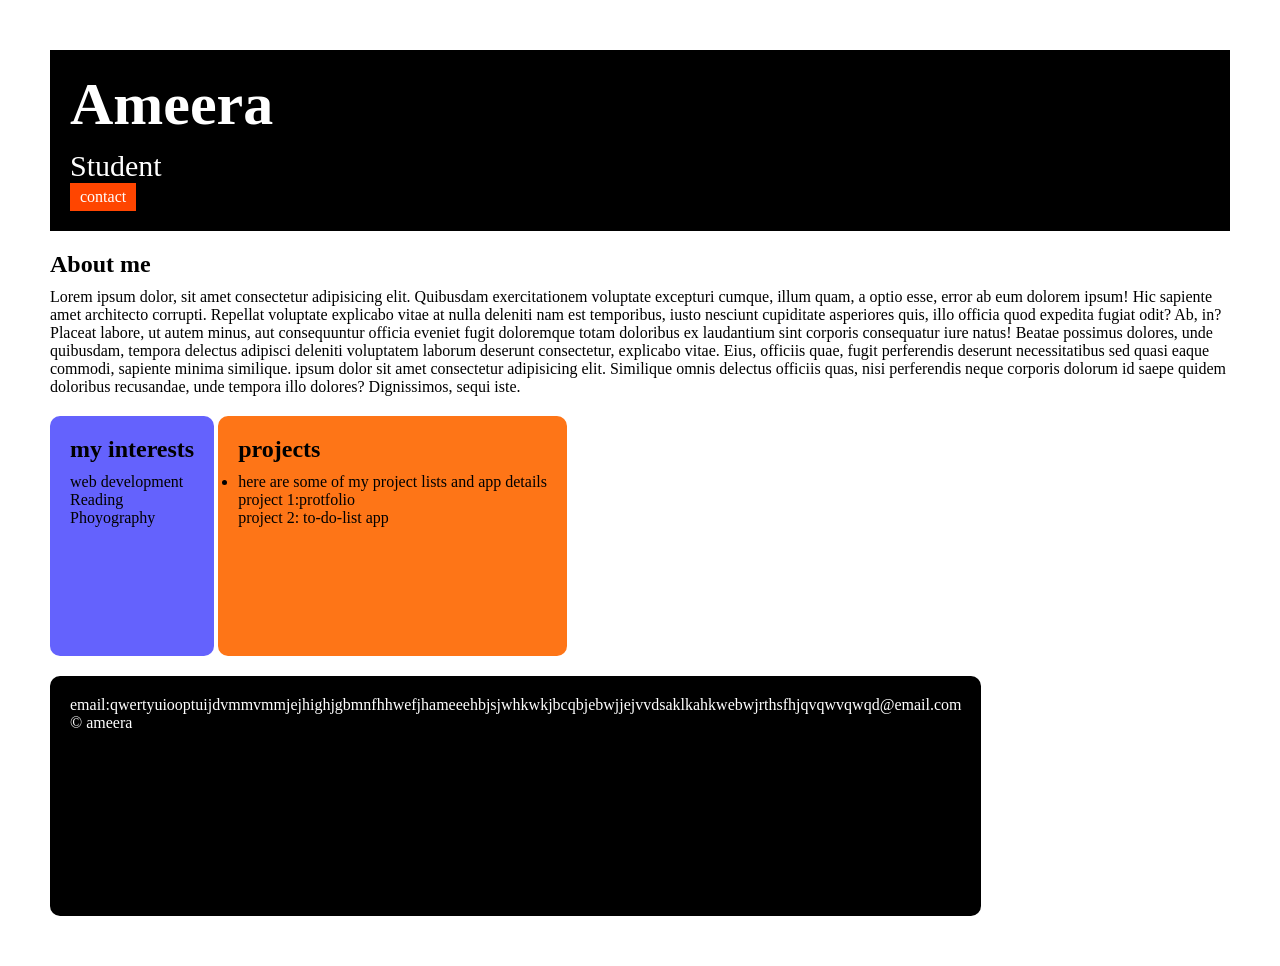
==== index.html @ e1df03b3 "Add files via upload" ====
<!DOCTYPE html>

<html>

<head>
    <title>protfolio</title>
    <link rel="stylesheet" href="style.css">
</head>
<link rel="preconnect" href="https://fonts.googleapis.com">
<link rel="preconnect" href="https://fonts.gstatic.com" crossorigin>
<link href="https://fonts.googleapis.com/css2?family=Poppins:ital,wght@0,100;0,200;0,300;0,400;0,500;0,600;0,700;0,800;0,900;1,100;1,200;1,300;1,400;1,500;1,600;1,700;1,800;1,900&family=Roboto:ital,wght@0,100..900;1,100..900&family=Young+Serif&display=swap" rel="stylesheet">


<body>
    <div class="container">

   <div class="section-one">
    <h2 class="section-one___name">Ameera</h2>
    <p class="section-one___role">Student</p>
    <a class="section-one___contact" href="contact.html">contact</a>

   </div>
   <div class="section-two">
   <h2 class="section-two___title">About me</h2>
   <p class="section-two___desc">Lorem ipsum dolor, sit amet consectetur adipisicing elit.
     Quibusdam exercitationem voluptate excepturi cumque, illum quam, a optio esse, error ab eum dolorem ipsum! Hic sapiente amet architecto corrupti. Repellat voluptate explicabo vitae at nulla deleniti nam est temporibus, iusto nesciunt cupiditate asperiores quis, illo officia quod expedita fugiat odit? Ab, in? Placeat labore, ut autem minus, aut consequuntur officia eveniet fugit doloremque totam doloribus ex laudantium sint corporis consequatur iure natus! Beatae possimus dolores, unde quibusdam, tempora delectus adipisci deleniti voluptatem laborum deserunt consectetur, explicabo vitae. Eius, officiis quae, fugit perferendis deserunt necessitatibus sed quasi eaque commodi, 
    sapiente minima similique. ipsum dolor sit amet consectetur adipisicing elit. Similique omnis delectus officiis quas, nisi perferendis neque corporis dolorum id saepe quidem doloribus recusandae, unde tempora illo dolores? Dignissimos, sequi iste. 
   </p>
   </div> 

   
<div class="section-three">
    <h2 class="section-three___title"> my interests</h2>
    <ul class="section-three___desc">
        <p>web development</p>
        <p>Reading</p>
        <p>Phoyography</p>
    </ul>
</div>
<div class="section-four">
    <h2 class="section-four___title">projects</h2>
    <ul>
        <li>
          <p class="section-four___desc">here are some of my project lists and app details</p>
          <p>project 1:protfolio<p>
          <p>project 2: to-do-list app<p>  
        </li>
    </ul>
    
</div>
   
<div>
   
    <p class="section-five">email:qwertyuiooptuijdvmmvmmjejhighjgbmnfhhwefjhameeehbjsjwhkwkjbcqbjebwjjejvvdsaklkahkwebwjrthsfhjqvqwvqwqd@email.com<br>&copy ameera</p>
    

</div>

   

 </div>   
</body>

</html>
---- style.css ----
*{
    padding:0;
    margin:0;
}
body{
    font-family: serif;
}
.container{
    padding:50px;

}
.section-one{
    background-color: black;
    color:white;
    padding:20px;

}
.section-one___contact{
    background-color: orangered;
    color: white;
    text-decoration: none;
    padding-left: 10px;
    padding-right: 10px;
    padding-top: 5px;
    padding-bottom: 5px;
    display: inline-block;

}
.section-one___name{
    font-size: 60px;
}
.section-one___role{
    font-size: 30px;
    margin-top: 10px;
}
.section-two,.section-three,.section-four,.section-five{
    margin-top: 20px;
}
.section-two___desc,.section-three___desc,.section-four___desc,.section-five___desc{
    margin-top: 10px;
}
.section-three{
    background-color: #6462fd;
    color:black;
    padding:20px;
    display: inline-block;
    height:200px;
    border-radius: 10px;
}
.section-four{
    background-color: #fe7517;
    color:black;
    padding:20px;
    display: inline-block;
    height:200px;
    border-radius: 10px;
    vertical-align: top;
}
.section-five{
    background-color: black;
    color:white;
    padding:20px;
    display: inline-block;
    height:200px;
    border-radius: 10px;
    vertical-align:none;

}
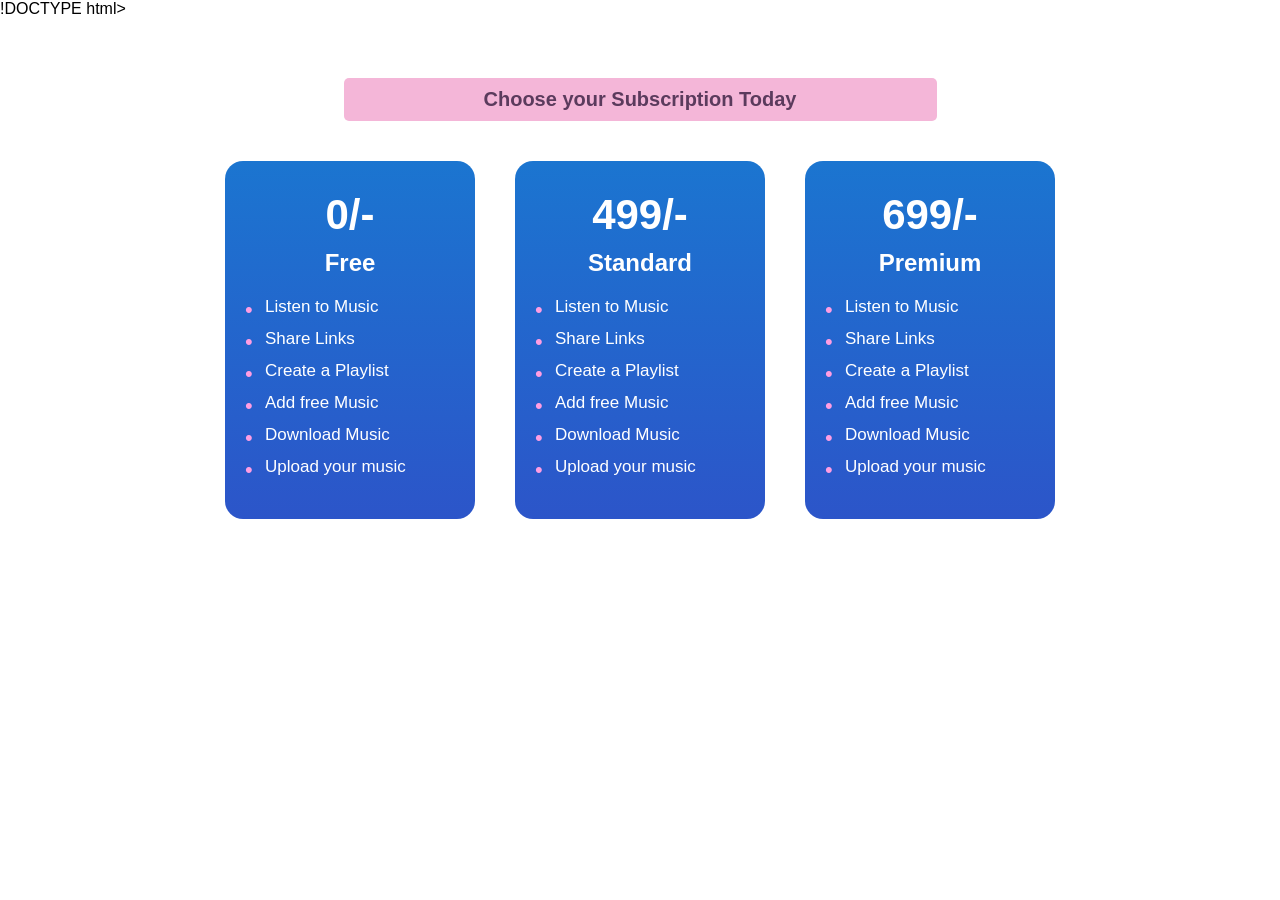
==== commit e9a21e99: "Add files via upload" ====
--- a/index.html
+++ b/index.html
@@ -1,64 +1,64 @@
-<!DOCTYPE html>
-
-<html>
-
+!DOCTYPE html>
+<html lang="en">
 <head>
-    <title>protfolio</title>
+    <meta charset="UTF-8">
+    <meta name="viewport" content="width=device-width, initial-scale=1.0">
+    <title>Subscription Cards</title>
     <link rel="stylesheet" href="style.css">
 </head>
-<link rel="preconnect" href="https://fonts.googleapis.com">
-<link rel="preconnect" href="https://fonts.gstatic.com" crossorigin>
-<link href="https://fonts.googleapis.com/css2?family=Poppins:ital,wght@0,100;0,200;0,300;0,400;0,500;0,600;0,700;0,800;0,900;1,100;1,200;1,300;1,400;1,500;1,600;1,700;1,800;1,900&family=Roboto:ital,wght@0,100..900;1,100..900&family=Young+Serif&display=swap" rel="stylesheet">
+<body>
 
-
-<body>
     <div class="container">
 
-   <div class="section-one">
-    <h2 class="section-one___name">Ameera</h2>
-    <p class="section-one___role">Student</p>
-    <a class="section-one___contact" href="contact.html">contact</a>
+        <h2>Choose your Subscription Today</h2>
 
-   </div>
-   <div class="section-two">
-   <h2 class="section-two___title">About me</h2>
-   <p class="section-two___desc">Lorem ipsum dolor, sit amet consectetur adipisicing elit.
-     Quibusdam exercitationem voluptate excepturi cumque, illum quam, a optio esse, error ab eum dolorem ipsum! Hic sapiente amet architecto corrupti. Repellat voluptate explicabo vitae at nulla deleniti nam est temporibus, iusto nesciunt cupiditate asperiores quis, illo officia quod expedita fugiat odit? Ab, in? Placeat labore, ut autem minus, aut consequuntur officia eveniet fugit doloremque totam doloribus ex laudantium sint corporis consequatur iure natus! Beatae possimus dolores, unde quibusdam, tempora delectus adipisci deleniti voluptatem laborum deserunt consectetur, explicabo vitae. Eius, officiis quae, fugit perferendis deserunt necessitatibus sed quasi eaque commodi, 
-    sapiente minima similique. ipsum dolor sit amet consectetur adipisicing elit. Similique omnis delectus officiis quas, nisi perferendis neque corporis dolorum id saepe quidem doloribus recusandae, unde tempora illo dolores? Dignissimos, sequi iste. 
-   </p>
-   </div> 
+        <div class="card-wrapper">
 
-   
-<div class="section-three">
-    <h2 class="section-three___title"> my interests</h2>
-    <ul class="section-three___desc">
-        <p>web development</p>
-        <p>Reading</p>
-        <p>Phoyography</p>
-    </ul>
-</div>
-<div class="section-four">
-    <h2 class="section-four___title">projects</h2>
-    <ul>
-        <li>
-          <p class="section-four___desc">here are some of my project lists and app details</p>
-          <p>project 1:protfolio<p>
-          <p>project 2: to-do-list app<p>  
-        </li>
-    </ul>
-    
-</div>
-   
-<div>
-   
-    <p class="section-five">email:qwertyuiooptuijdvmmvmmjejhighjgbmnfhhwefjhameeehbjsjwhkwkjbcqbjebwjjejvvdsaklkahkwebwjrthsfhjqvqwvqwqd@email.com<br>&copy ameera</p>
-    
+            <div class="card">
+                <h1>0/-</h1>
+                <h3>Free</h3>
 
-</div>
+                <ul>
+                    <li>Listen to Music</li>
+                    <li>Share Links</li>
+                    <li>Create a Playlist</li>
+                    <li>Add free Music</li>
+                    <li>Download Music</li>
+                    <li>Upload your music</li>
+                </ul>
+            </div>
 
-   
+            <div class="card">
+                <h1>499/-</h1>
+                <h3>Standard</h3>
 
- </div>   
+                <ul>
+                    <li>Listen to Music</li>
+                    <li>Share Links</li>
+                    <li>Create a Playlist</li>
+                    <li>Add free Music</li>
+                    <li>Download Music</li>
+                    <li>Upload your music</li>
+                </ul>
+            </div>
+
+            <div class="card">
+                <h1>699/-</h1>
+                <h3>Premium</h3>
+
+                <ul>
+                    <li>Listen to Music</li>
+                    <li>Share Links</li>
+                    <li>Create a Playlist</li>
+                    <li>Add free Music</li>
+                    <li>Download Music</li>
+                    <li>Upload your music</li>
+                </ul>
+            </div>
+
+        </div>
+
+    </div>
+
 </body>
-
 </html>
--- a/style.css
+++ b/style.css
@@ -1,68 +1,72 @@
 *{
+    margin:0;
     padding:0;
-    margin:0;
+    box-sizing:border-box;
+    font-family:Arial, Helvetica, sans-serif;
 }
+
 body{
-    font-family: serif;
+    background-color:#ffffff;
 }
+
 .container{
-    padding:50px;
+    width:90%;
+    margin:60px auto;
+    text-align:center;
+}
 
+.container h2{
+    display:inline-block;
+    background-color:#f4b6d8;
+    color:#5b3b5d;
+    padding:10px 140px;
+    border-radius:5px;
+    margin-bottom:40px;
+    font-size:20px;
 }
-.section-one{
-    background-color: black;
+
+.card-wrapper{
+    display:flex;
+    justify-content:center;
+    gap:40px;
+    flex-wrap:wrap;
+}
+
+.card{
+    width:250px;
+    background:linear-gradient(to bottom,#1b75d0,#2c55c9);
     color:white;
-    padding:20px;
+    padding:30px 20px;
+    border-radius:18px;
+    text-align:center;
+}
 
+.card h1{
+    font-size:42px;
+    margin-bottom:10px;
 }
-.section-one___contact{
-    background-color: orangered;
-    color: white;
-    text-decoration: none;
-    padding-left: 10px;
-    padding-right: 10px;
-    padding-top: 5px;
-    padding-bottom: 5px;
-    display: inline-block;
 
+.card h3{
+    font-size:24px;
+    margin-bottom:20px;
 }
-.section-one___name{
-    font-size: 60px;
+
+.card ul{
+    list-style:none;
+    text-align:left;
 }
-.section-one___role{
-    font-size: 30px;
-    margin-top: 10px;
+
+.card ul li{
+    margin:12px 0;
+    padding-left:20px;
+    position:relative;
+    font-size:17px;
 }
-.section-two,.section-three,.section-four,.section-five{
-    margin-top: 20px;
-}
-.section-two___desc,.section-three___desc,.section-four___desc,.section-five___desc{
-    margin-top: 10px;
-}
-.section-three{
-    background-color: #6462fd;
-    color:black;
-    padding:20px;
-    display: inline-block;
-    height:200px;
-    border-radius: 10px;
-}
-.section-four{
-    background-color: #fe7517;
-    color:black;
-    padding:20px;
-    display: inline-block;
-    height:200px;
-    border-radius: 10px;
-    vertical-align: top;
-}
-.section-five{
-    background-color: black;
-    color:white;
-    padding:20px;
-    display: inline-block;
-    height:200px;
-    border-radius: 10px;
-    vertical-align:none;
 
-}
+.card ul li::before{
+    content:"•";
+    color:#ff9de2;
+    position:absolute;
+    left:0;
+    font-size:22px;
+}
